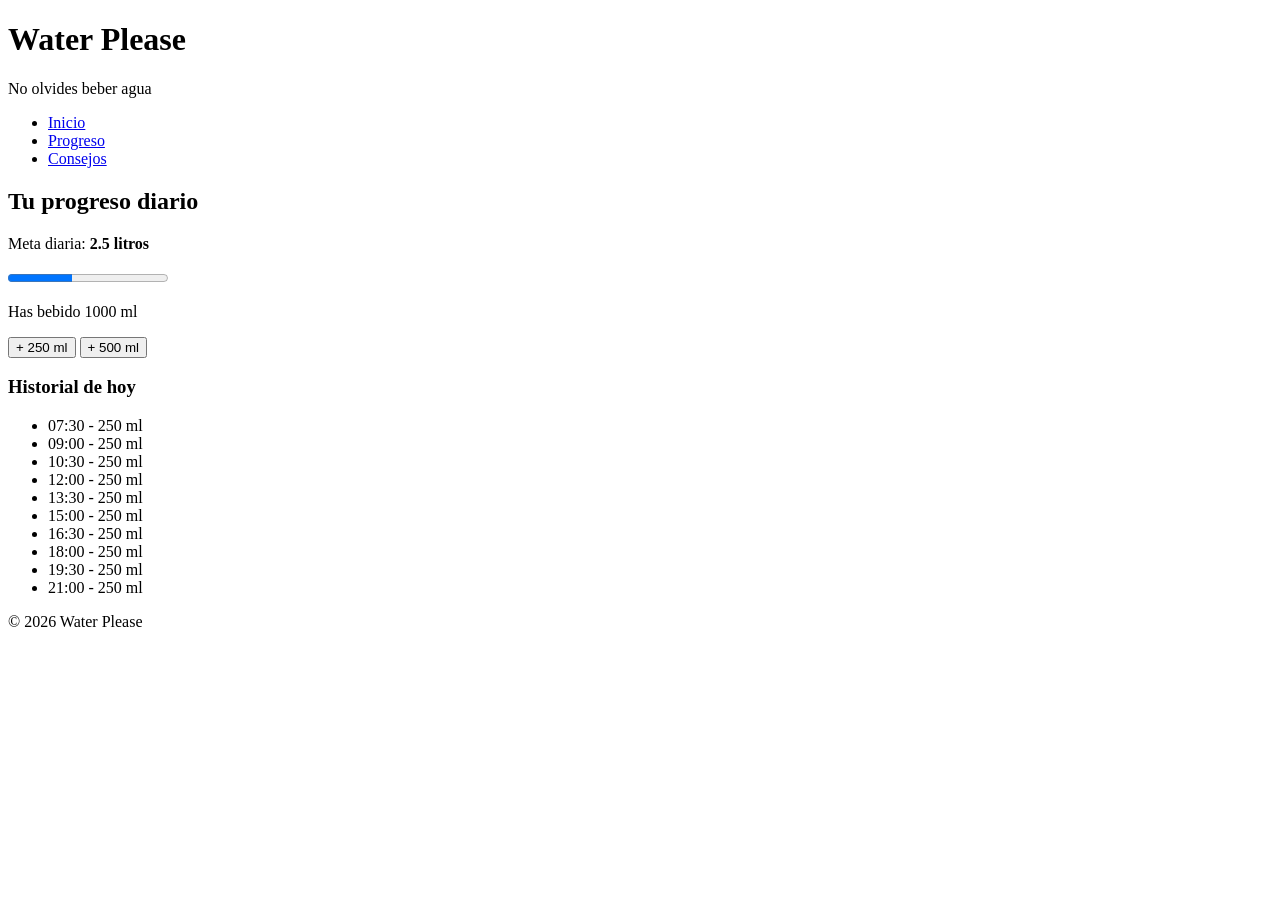
==== index.html @ 2339907e "Actualizando estructura HTML y agregando barra de progreso" ====
<!DOCTYPE html>
<html lang="es">
<head>
    <meta charset="UTF-8">
    <meta name="viewport" content="width=device-width, initial-scale=1.0">
    <title>Inicio</title>
</head>

<body>
    <header>
        <h1>Water Please</h1>
        <p>No olvides beber agua</p>

        <nav aria-label="Navegación principal">
            <ul>
                <li><a href="index.html">Inicio</a></li>
                <li><a href="progreso.html">Progreso</a></li>
                <li><a href="consejos.html">Consejos</a></li>
            </ul>
        </nav>
    </header>

    <main>
        <section>
            <h2>Tu progreso diario</h2>
            <p>Meta diaria: <strong>2.5 litros</strong></p>

            <progress value="1000" max="2500"></progress>
            <p>Has bebido 1000 ml</p>
            <div>
                <button>+ 250 ml</button>
                <button>+ 500 ml</button>
            </div>
        </section>

        <section>
            <h3>Historial de hoy</h3>
            <ul>
                <li>07:30 - 250 ml</li>
                <li>09:00 - 250 ml</li>
                <li>10:30 - 250 ml</li>
                <li>12:00 - 250 ml</li>
                <li>13:30 - 250 ml</li>
                <li>15:00 - 250 ml</li>
                <li>16:30 - 250 ml</li>
                <li>18:00 - 250 ml</li>
                <li>19:30 - 250 ml</li>
                <li>21:00 - 250 ml</li>
            </ul>
        </section>
    </main>

    <footer>
        <p>&copy; 2026 Water Please</p>
    </footer>
</body>
</html>
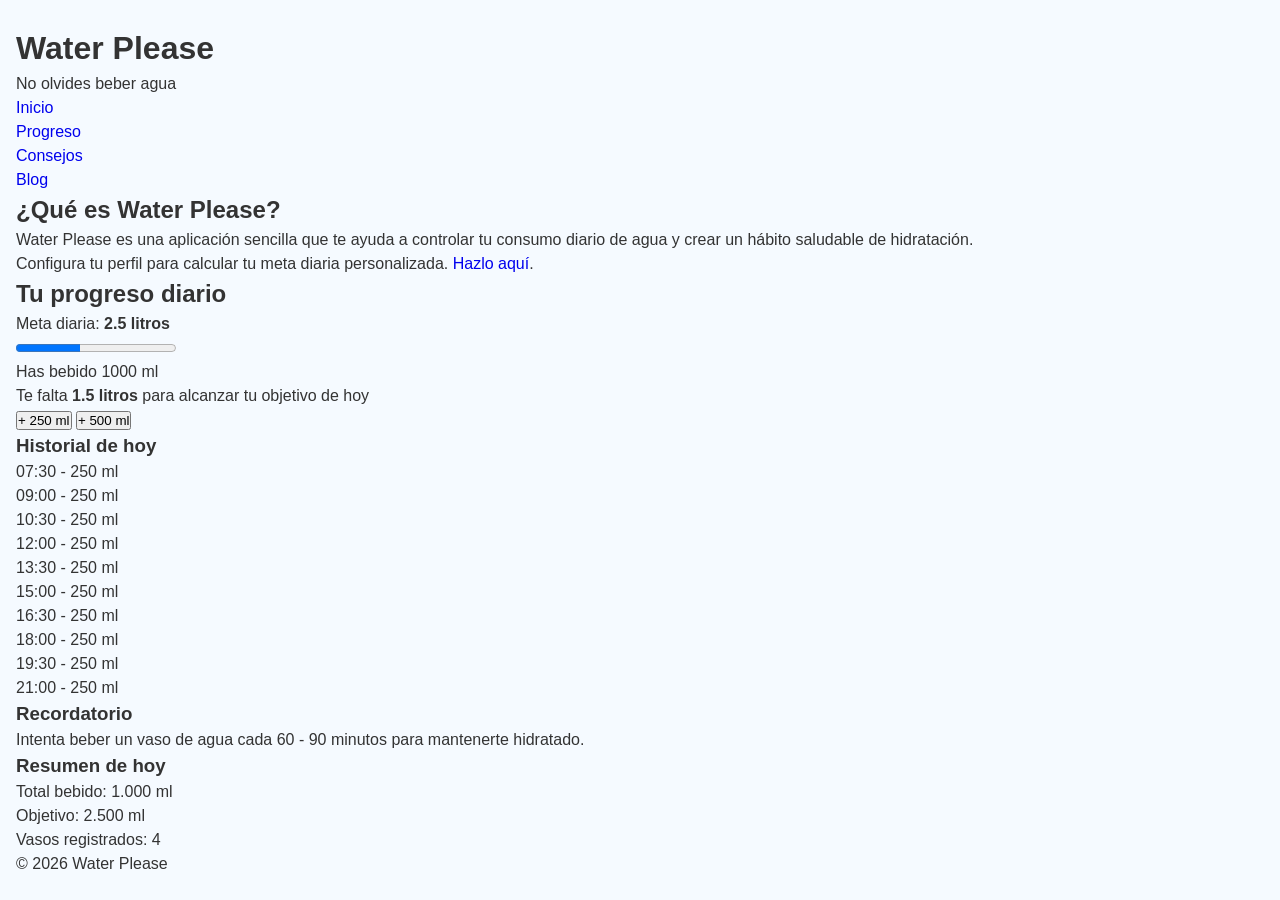
==== commit 46295cfd: "Actualizar proyecto: cambios en HTML, CSS y agregar blog.html" ====
--- a/index.html
+++ b/index.html
@@ -1,9 +1,11 @@
 <!DOCTYPE html>
 <html lang="es">
+
 <head>
     <meta charset="UTF-8">
     <meta name="viewport" content="width=device-width, initial-scale=1.0">
     <title>Inicio</title>
+    <link rel="stylesheet" href="style.css">
 </head>
 
 <body>
@@ -13,20 +15,33 @@
 
         <nav aria-label="Navegación principal">
             <ul>
-                <li><a href="index.html">Inicio</a></li>
+                <li><a href="index.html" aria-current="page">Inicio</a></li>
                 <li><a href="progreso.html">Progreso</a></li>
                 <li><a href="consejos.html">Consejos</a></li>
+                <li><a href="blog.html">Blog</a></li>
             </ul>
         </nav>
     </header>
 
     <main>
         <section>
+            <h2>¿Qué es Water Please?</h2>
+            <p>
+                Water Please es una aplicación sencilla que te ayuda a controlar tu consumo
+                diario de agua y crear un hábito saludable de hidratación.
+            </p>
+            <p>
+                Configura tu perfil para calcular tu meta diaria personalizada.
+                <a href="progreso.html">Hazlo aquí</a>.
+            </p>
+        </section>
+
+        <section>
             <h2>Tu progreso diario</h2>
             <p>Meta diaria: <strong>2.5 litros</strong></p>
-
-            <progress value="1000" max="2500"></progress>
+            <progress value="1000" max="2500" aria-label="Progreso de hidratación diaria"></progress>
             <p>Has bebido 1000 ml</p>
+            <p>Te falta <strong>1.5 litros</strong> para alcanzar tu objetivo de hoy</p>
             <div>
                 <button>+ 250 ml</button>
                 <button>+ 500 ml</button>
@@ -48,10 +63,27 @@
                 <li>21:00 - 250 ml</li>
             </ul>
         </section>
+
+        <section>
+            <h3>Recordatorio</h3>
+            <p>
+                Intenta beber un vaso de agua cada 60 - 90 minutos para mantenerte hidratado.
+            </p>
+        </section>
+
+        <section>
+            <h3>Resumen de hoy</h3>
+            <ul>
+                <li>Total bebido: 1.000 ml</li>
+                <li>Objetivo: 2.500 ml</li>
+                <li>Vasos registrados: 4</li>
+            </ul>
+        </section>
     </main>
 
     <footer>
         <p>&copy; 2026 Water Please</p>
     </footer>
 </body>
+
 </html>
--- a/style.css
+++ b/style.css
@@ -0,0 +1,16 @@
+* {
+    margin: 0;
+    padding: 0;
+    box-sizing: border-box; 
+    text-decoration: none;
+    list-style: none;
+}
+
+body {
+    padding: 1em;
+    margin: 0.5em 0;
+    font-family: Arial, sans-serif; 
+    line-height: 1.5;
+    background-color: #f5faff; 
+    color: #333;
+}
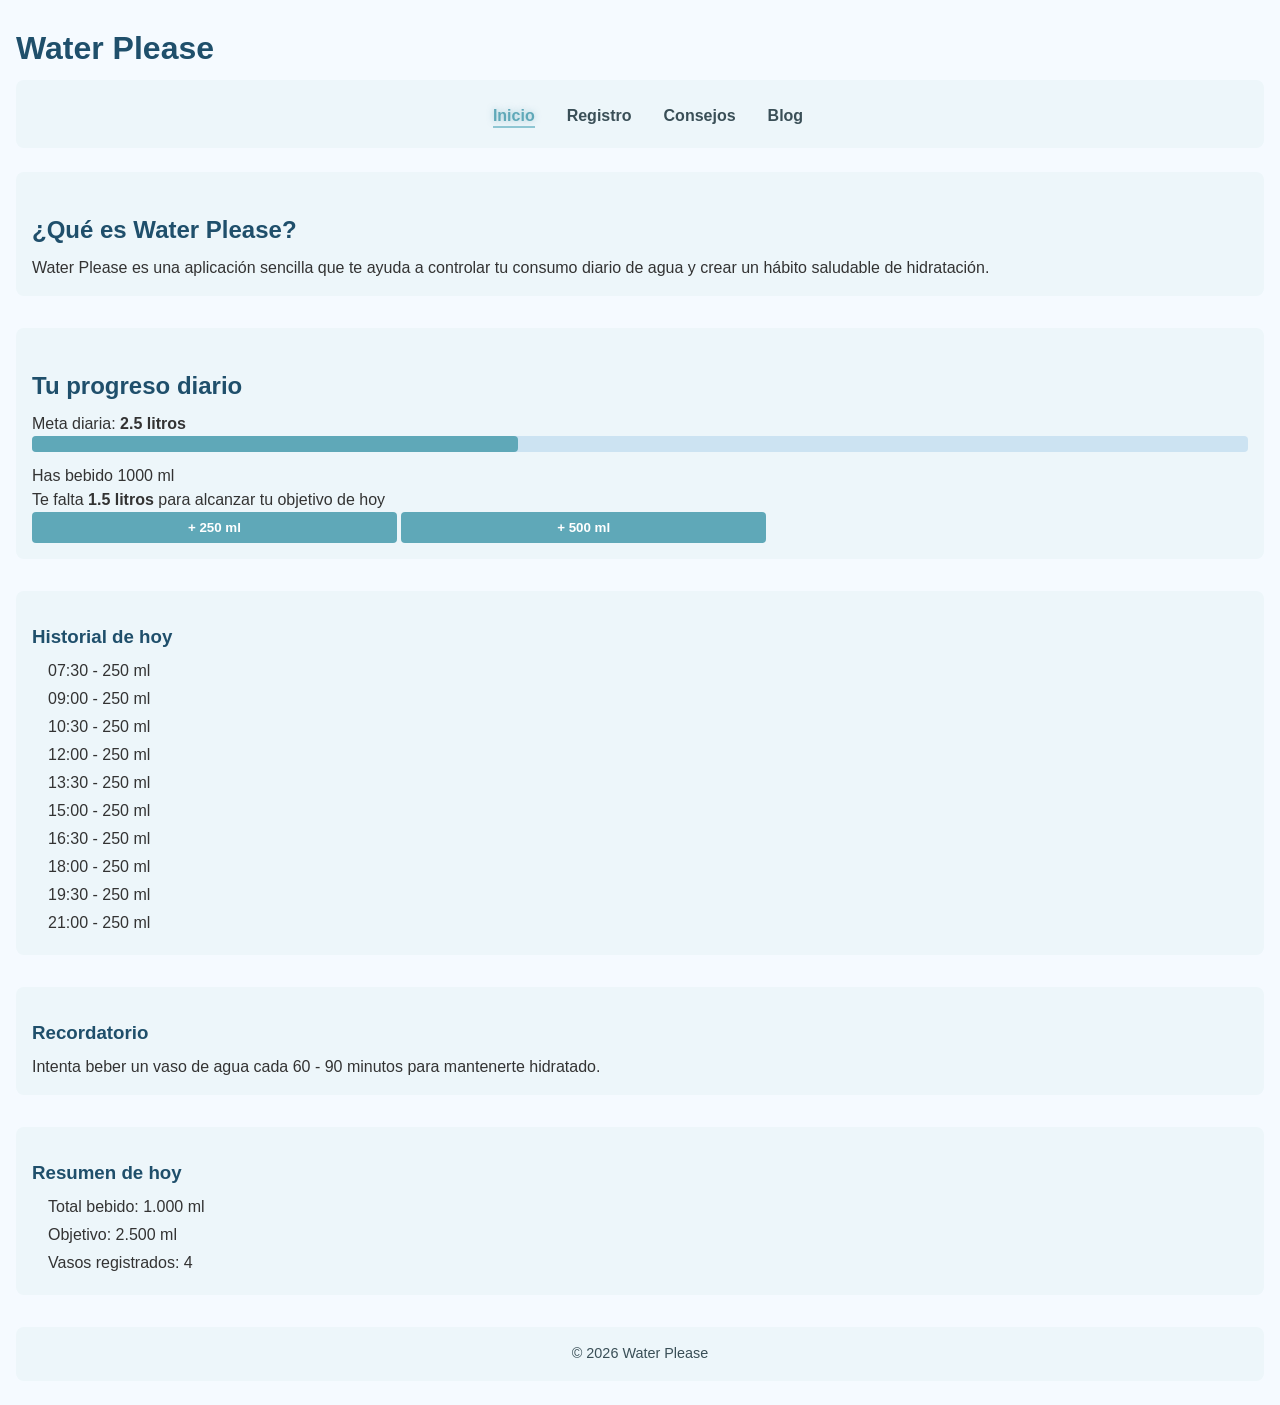
==== commit df305594: "Actualización: renombrado progreso a registro, ajustes en estilo y contenido de páginas" ====
--- a/index.html
+++ b/index.html
@@ -11,12 +11,10 @@
 <body>
     <header>
         <h1>Water Please</h1>
-        <p>No olvides beber agua</p>
-
-        <nav aria-label="Navegación principal">
+        <nav class="main-nav" aria-label="Navegación principal">
             <ul>
                 <li><a href="index.html" aria-current="page">Inicio</a></li>
-                <li><a href="progreso.html">Progreso</a></li>
+                <li><a href="registro.html">Registro</a></li>
                 <li><a href="consejos.html">Consejos</a></li>
                 <li><a href="blog.html">Blog</a></li>
             </ul>
@@ -29,10 +27,6 @@
             <p>
                 Water Please es una aplicación sencilla que te ayuda a controlar tu consumo
                 diario de agua y crear un hábito saludable de hidratación.
-            </p>
-            <p>
-                Configura tu perfil para calcular tu meta diaria personalizada.
-                <a href="progreso.html">Hazlo aquí</a>.
             </p>
         </section>
 
--- a/style.css
+++ b/style.css
@@ -1,16 +1,205 @@
+/***Reset y estilos base***/
 * {
     margin: 0;
     padding: 0;
-    box-sizing: border-box; 
+    box-sizing: border-box;
     text-decoration: none;
     list-style: none;
 }
 
 body {
-    padding: 1em;
-    margin: 0.5em 0;
-    font-family: Arial, sans-serif; 
+    font-family: Arial, sans-serif;
     line-height: 1.5;
-    background-color: #f5faff; 
+    background-color: #f5faff;
     color: #333;
-}+    padding: 1rem;
+    margin: 0.5rem 0;
+}
+
+/***Responsivo***/
+@media (max-width: 768px) {
+    .main-nav ul {
+        flex-direction: column;
+        gap: 1rem;
+    }
+
+    section, article {
+        padding: 0.75rem;
+    }
+}
+
+/***Encabezados y secciones***/
+h1, h2, h3 {
+    color: #1f4f6b; 
+    margin-bottom: 0.5rem;
+}
+
+h2 {
+    margin-top: 1.5rem;
+}
+
+h3 {
+    margin-top: 1rem;
+}
+
+section {
+    margin-bottom: 2rem;
+    padding: 1rem;
+    background-color: #edf6fa; 
+    border-radius: 0.5rem;
+}
+
+/***Navegación principal***/
+.main-nav {
+    background-color: #edf6fa;
+    padding: 1rem 2rem;
+    border-radius: 0.5rem;
+    margin-bottom: 1.5rem;
+    text-align: center;
+}
+
+.main-nav ul {
+    display: flex;
+    justify-content: center;
+    gap: 2rem;
+}
+
+.main-nav a {
+    position: relative;
+    color: #3a4f57; 
+    font-weight: bold;
+    transition: 0.8s ease;
+}
+
+.main-nav a:hover,
+.main-nav a[aria-current="page"] {
+    color: #5fa8b8; 
+    text-shadow: 0 0 6px #5fa8b880;
+}
+
+.main-nav a::after {
+    content: "";
+    position: absolute;
+    left: 0;
+    bottom: -0.25rem; 
+    width: 0;
+    height: 0.125rem; 
+    background-color: #8ec6d3; 
+    transition: 0.8s ease;
+}
+
+.main-nav a:hover::after,
+.main-nav a[aria-current="page"]::after {
+    width: 100%;
+}
+
+/***Formularios***/
+form {
+    display: flex;
+    flex-direction: column;
+    gap: 1.5rem;
+}
+
+fieldset {
+    border: 1px solid #cce3f2;
+    border-radius: 0.5rem;
+    padding: 1rem;
+}
+
+legend {
+    font-weight: bold;
+    color: #1f4f6b;
+}
+
+label {
+    display: block;
+    margin-bottom: 0.25rem;
+    font-weight: 500;
+}
+
+input[type="text"],
+input[type="number"],
+select {
+    width: 100%;
+    padding: 0.5rem;
+    border: 1px solid #cce3f2;
+    border-radius: 0.25rem;
+    font-size: 1rem;
+    background-color: #ffffffcc; 
+}
+
+input[type="text"]:focus,
+input[type="number"]:focus,
+select:focus {
+    outline: none;
+    border-color: #5fa8b8;
+    box-shadow: 0 0 0.5rem #5fa8b833;
+}
+
+/***Botones***/
+button {
+    padding: 0.5rem 1rem;
+    border: none;
+    border-radius: 0.25rem;
+    background-color: #5fa8b8;
+    color: #fff;
+    font-weight: bold;
+    cursor: pointer;
+    transition: 0.5s ease;
+    width: 30%; 
+}
+
+button:hover {
+    background-color: #8ec6d3;
+}
+
+/***Barra de progreso***/
+progress {
+    width: 100%;
+    height: 1rem;
+    appearance: none;
+    margin-bottom: 0.5rem;
+}
+
+progress::-webkit-progress-bar {
+    background-color: #cce3f2;
+    border-radius: 0.25rem;
+}
+
+progress::-webkit-progress-value {
+    background-color: #5fa8b8;
+    border-radius: 0.25rem;
+}
+
+progress::-moz-progress-bar {
+    background-color: #5fa8b8;
+    border-radius: 0.25rem;
+}
+
+/***Lista y artículos***/
+ul {
+    margin-top: 0.5rem;
+    padding-left: 1rem;
+}
+
+li {
+    margin-bottom: 0.25rem;
+}
+
+article {
+    margin-top: 1rem;
+    padding: 1rem;
+    background-color: #ffffffcc; /* fondo semi-transparente */
+    border-radius: 0.5rem;
+}
+
+/***Footer***/
+footer {
+    text-align: center;
+    margin-top: 2rem;
+    padding: 1rem;
+    background-color: #edf6fa;
+    border-radius: 0.5rem;
+    font-size: 0.9rem;
+    color: #3a4f57;
+}
